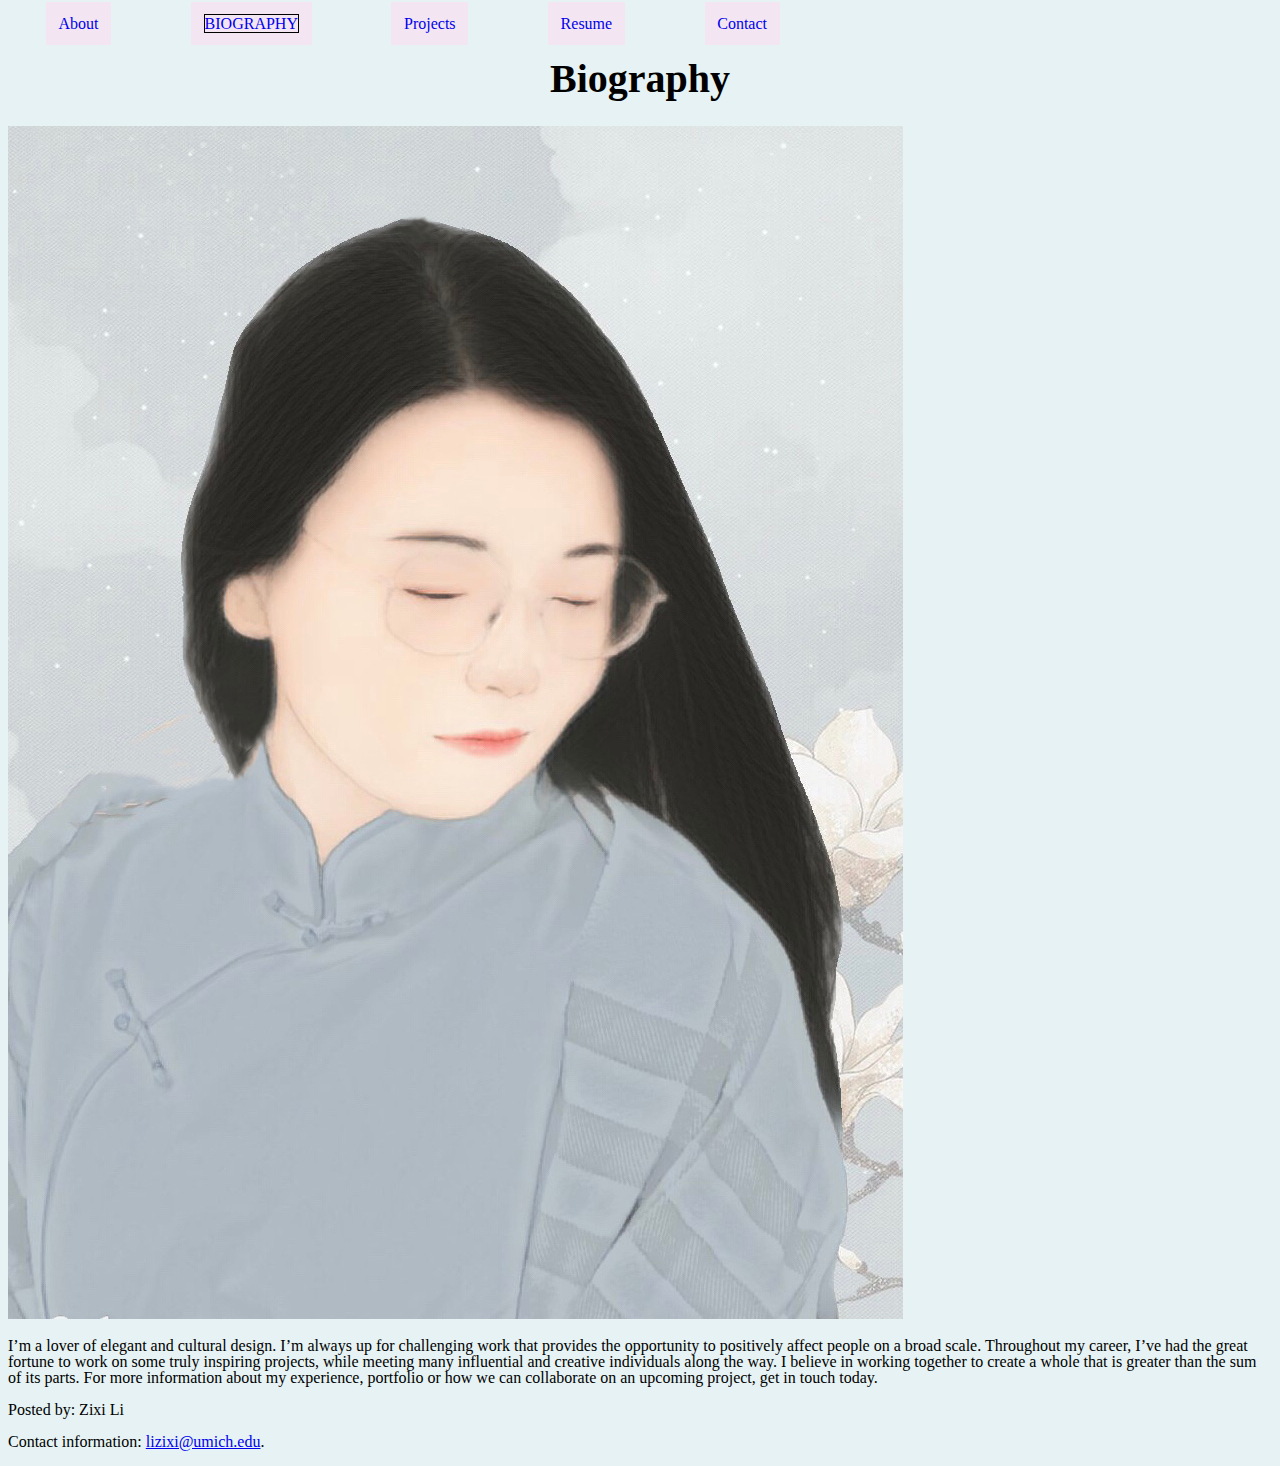
==== bio.html @ f25753de "Add files via upload" ====
<!DOCTYPE html>
<html lang="en">
<head>
  <meta charset="UTF-8">
  <link rel="shortcut icon" href="images/signature_vertical_U_white.png" />
  <link rel="stylesheet" type="text/css" href="css/html5reset.css">
  <link rel="stylesheet" type="text/css" href="css/style.css">
  <title>Zixi Li - Bio</title>
</head>
      <body>
<header>
    <a class="skip-main" href="#main">Skip to main content</a>
    <nav>
    <ul>
      <li><a href = "index.html">About</a></li>
      <li><a href = "bio.html" class="current">Biography</a></li>
      <li><a href = "projects.html">Projects</a></li>
      <li><a href = "resume.html">Resume</a></li>
      <li><a href = "contact.html">Contact</a></li>
    </ul>
    </nav>
</header>
<main id="main">
  <h1>Biography</h1>
  <img src="images/bio.jpg" alt = "bio picture"/>
  <p>I’m a lover of elegant and cultural design. I’m always up for challenging work that provides the opportunity to positively affect people on a broad scale. Throughout my career, I’ve had the great fortune to work on some truly inspiring projects, while meeting many influential and creative individuals along the way. I believe in working together to create a whole that is greater than the sum of its parts. For more information about my experience, portfolio or how we can collaborate on an upcoming project, get in touch today.</p>
</main>

<footer>
  <p>Posted by: Zixi Li</p>
  <p>Contact information: <a href="mailto:lizixi@umich.edu">
  lizixi@umich.edu</a>.</p>
</footer>

</body>
</html>
---- css/style.css ----
body{
    background-color:#e6f2f3;
}

nav li{
	display:inline;
	background-color: white;
	color: black;
  margin: 3%;
  padding: 1%
}

nav a{
  text-decoration: none;

}

.current{
  text-transform: uppercase;
  border: 1px solid black;
}

nav ul li {
  background-color: #f3e6f2;
}

ul {
    list-style-type:disc;
}

a.skip-main {
    left:-999px;
    position:absolute;
    top:auto;
    width:1px;
    height:1px;
    overflow:hidden;
    z-index:-999;
}
a.skip-main:focus, a.skip-main:active {
    color: #fff;
    background-color:#000;
    left: auto;
    top: auto;
    width: 30%;
    height: auto;
    overflow:auto;
    margin: 10px 35%;
    padding:5px;
    border-radius: 15px;
    border:4px solid yellow;
    text-align:center;
    font-size:1.2em;
    z-index:999;
}
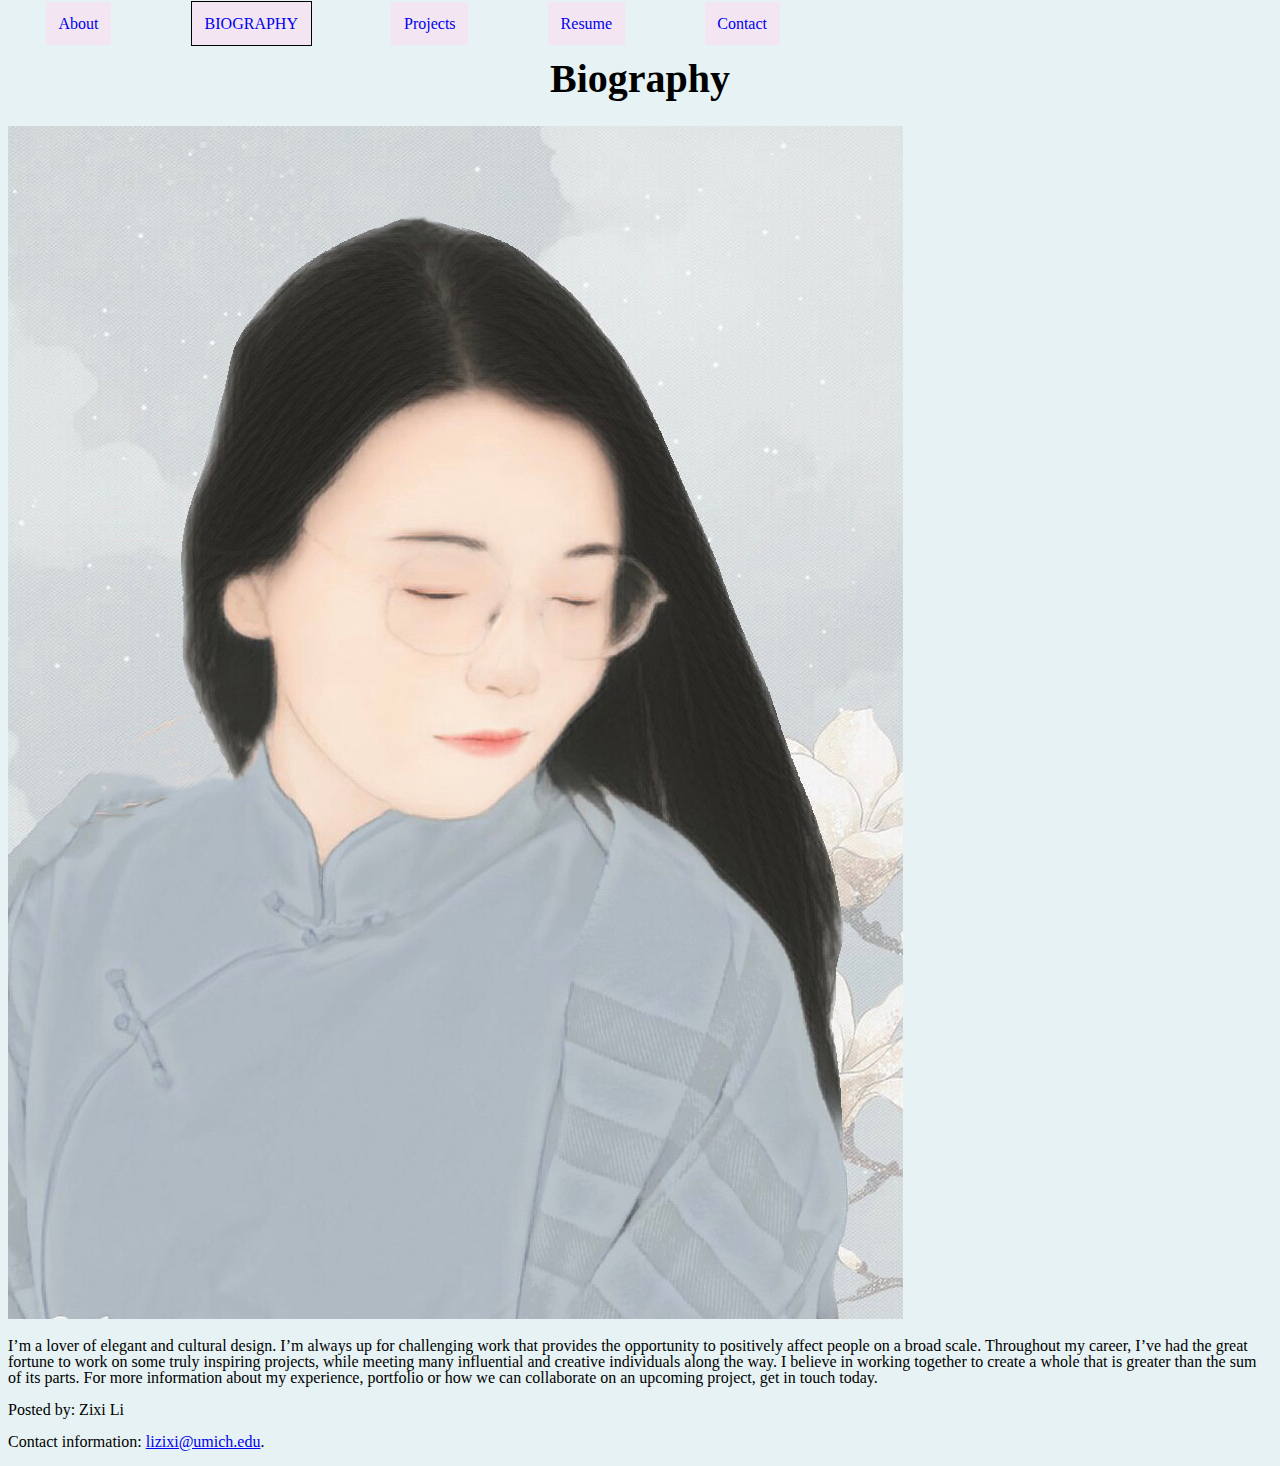
==== commit 03537354: "Add files via upload" ====
--- a/bio.html
+++ b/bio.html
@@ -5,6 +5,9 @@
   <link rel="shortcut icon" href="images/signature_vertical_U_white.png" />
   <link rel="stylesheet" type="text/css" href="css/html5reset.css">
   <link rel="stylesheet" type="text/css" href="css/style.css">
+  <link rel="icon"
+  type="image/png"
+  href="images/contact.png">
   <title>Zixi Li - Bio</title>
 </head>
       <body>
@@ -13,7 +16,7 @@
     <nav>
     <ul>
       <li><a href = "index.html">About</a></li>
-      <li><a href = "bio.html" class="current">Biography</a></li>
+      <li class="current"><a href = "bio.html">Biography</a></li>
       <li><a href = "projects.html">Projects</a></li>
       <li><a href = "resume.html">Resume</a></li>
       <li><a href = "contact.html">Contact</a></li>
